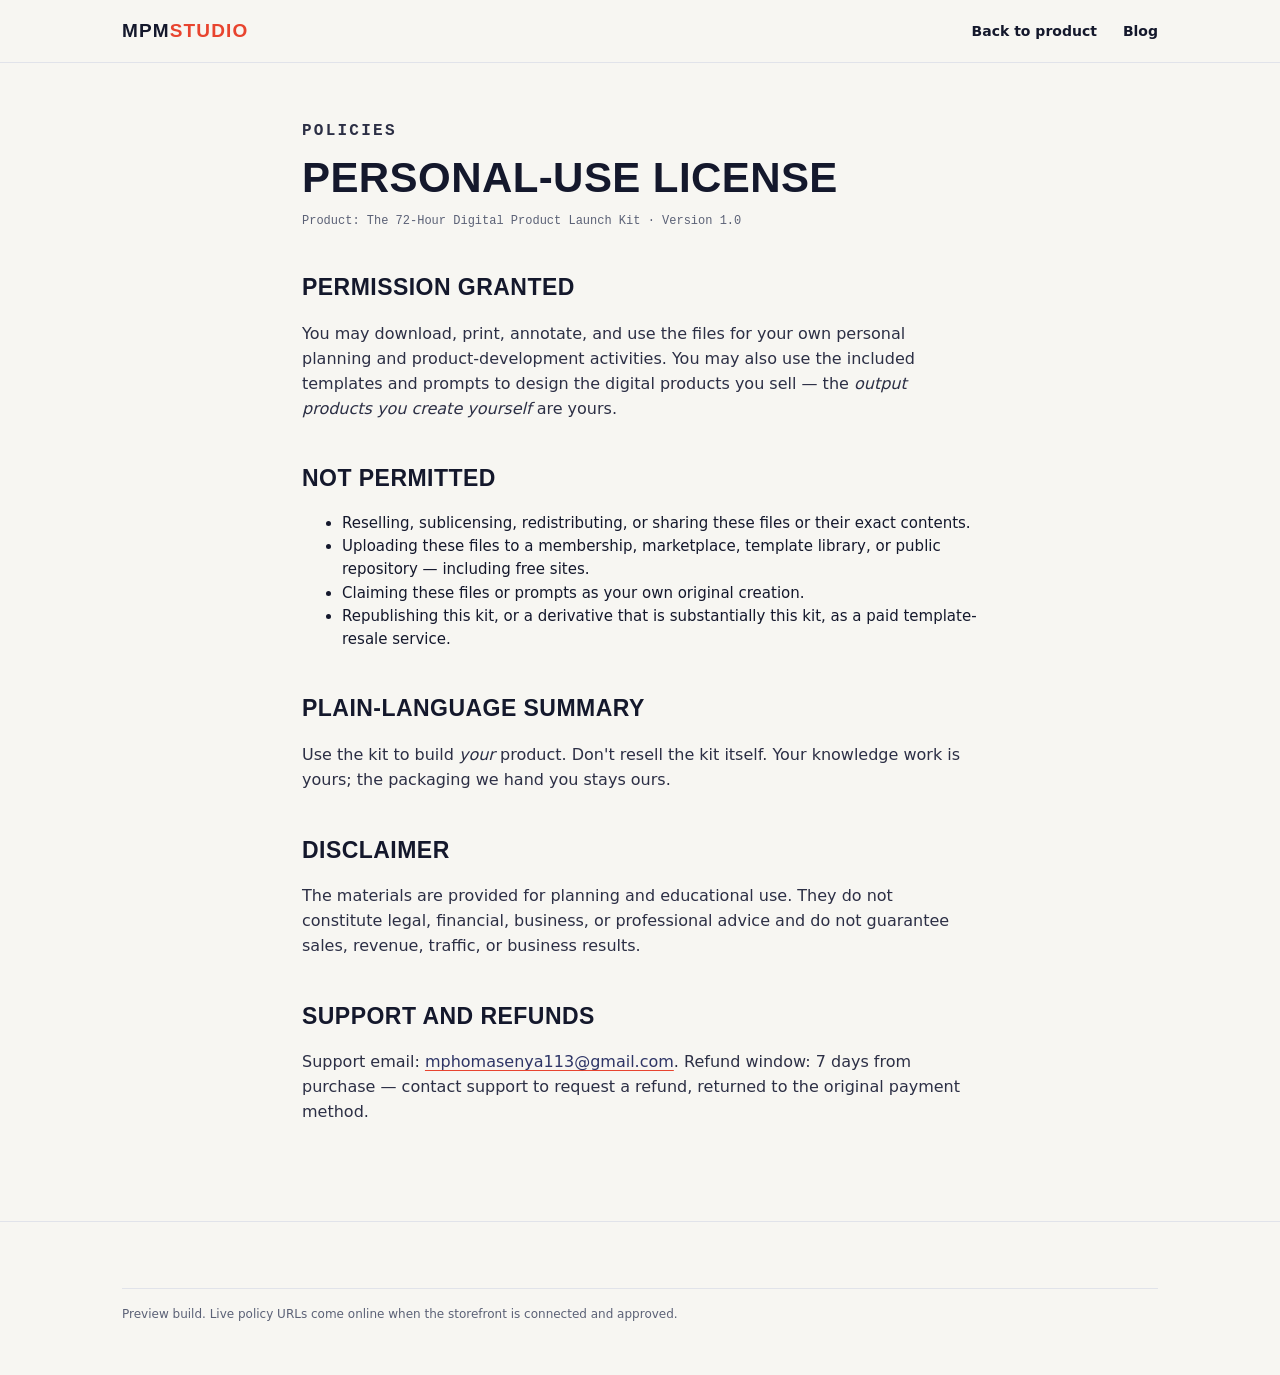
==== LICENSE.html @ 65117a48 "Publish MPM Studio site to GitHub Pages" ====
<!DOCTYPE html>
<html lang="en">
<head>
<meta charset="UTF-8">
<meta name="viewport" content="width=device-width, initial-scale=1.0">
<title>Personal-Use License — The 72-Hour Digital Product Launch Kit · MPM Studio</title>
<meta name="description" content="Personal-use license for the 72-Hour Digital Product Launch Kit: your rights, what is not permitted, and the disclaimer.">
<meta name="robots" content="index,follow">
<link rel="stylesheet" href="assets/style.css">
</head>
<body>
<a class="skip" href="#main">Skip to content</a>
<header class="site-nav">
  <div class="container nav-inner">
    <a class="brand" href="index.html">MPM<span>STUDIO</span></a>
    <nav aria-label="Primary">
      <ul class="nav-links"><li><a href="index.html">Back to product</a></li><li><a href="blog.html">Blog</a></li></ul>
    </nav>
  </div>
</header>

<article class="article">
  <p class="eyebrow">Policies</p>
  <h1>Personal-Use License</h1>
  <p class="byline">Product: The 72-Hour Digital Product Launch Kit · Version 1.0</p>

  <h2>Permission granted</h2>
  <p>You may download, print, annotate, and use the files for your own personal planning and product-development activities. You may also use the included templates and prompts to design the digital products you sell — the <em>output products you create yourself</em> are yours.</p>

  <h2>Not permitted</h2>
  <ul>
    <li>Reselling, sublicensing, redistributing, or sharing these files or their exact contents.</li>
    <li>Uploading these files to a membership, marketplace, template library, or public repository — including free sites.</li>
    <li>Claiming these files or prompts as your own original creation.</li>
    <li>Republishing this kit, or a derivative that is substantially this kit, as a paid template-resale service.</li>
  </ul>

  <h2>Plain-language summary</h2>
  <p>Use the kit to build <em>your</em> product. Don't resell the kit itself. Your knowledge work is yours; the packaging we hand you stays ours.</p>

  <h2>Disclaimer</h2>
  <p>The materials are provided for planning and educational use. They do not constitute legal, financial, business, or professional advice and do not guarantee sales, revenue, traffic, or business results.</p>

  <h2>Support and refunds</h2>
  <p>Support email: <a href="mailto:mphomasenya113@gmail.com">mphomasenya113@gmail.com</a>. Refund window: 7 days from purchase — contact support to request a refund, returned to the original payment method.</p>
</article>

<footer>
  <div class="container">
    <p class="foot-disclaimer">Preview build. Live policy URLs come online when the storefront is connected and approved.</p>
  </div>
</footer>
</body>
</html>
---- assets/style.css ----
:root {
  --ink: #14182c;
  --blueprint: #2e3566;
  --paper: #f7f6f2;
  --panel: #ffffff;
  --line: #e1e3ea;
  --signal: #e8442f;
  --muted: #5b6176;
  --ink-soft: #2b3166;
  --display: "Arial Narrow", "Helvetica Neue", Arial, sans-serif;
  --body: system-ui, "Segoe UI", Arial, sans-serif;
  --mono: ui-monospace, "Cascadia Mono", Consolas, "Courier New", monospace;
}

* { box-sizing: border-box; }
html { scroll-behavior: smooth; }
body {
  margin: 0;
  font-family: var(--body);
  color: var(--ink);
  background: var(--paper);
  line-height: 1.55;
  -webkit-font-smoothing: antialiased;
}
img { max-width: 100%; display: block; }
a { color: var(--blueprint); text-decoration-color: var(--signal); text-underline-offset: 3px; }
a:hover { text-decoration-thickness: 2px; }

.container { max-width: 1080px; margin: 0 auto; padding: 0 22px; }
.mono, .eyebrow, .count-num, .tick-label, .rule { font-family: var(--mono); }

.eyebrow {
  font-size: 12px; letter-spacing: 0.14em; text-transform: uppercase;
  color: var(--signal); font-weight: 700; margin: 0 0 8px;
}
.hairline { border: 0; border-top: 1px solid var(--line); margin: 0; }

/* announcement + nav */
.announce {
  background: var(--ink); color: var(--paper); font-family: var(--mono);
  font-size: 12px; letter-spacing: 0.04em; text-align: center; padding: 8px 16px;
}
.announce b { color: #ffd9c9; }
.site-nav { border-bottom: 1px solid var(--line); background: var(--paper); position: sticky; top: 0; z-index: 20; }
.nav-inner { display: flex; align-items: center; justify-content: space-between; height: 62px; }
.brand { font-family: var(--display); font-weight: 900; letter-spacing: 0.06em; text-transform: uppercase; font-size: 19px; color: var(--ink); text-decoration: none; }
.brand span { color: var(--signal); }
.nav-links { display: flex; gap: 26px; align-items: center; list-style: none; margin: 0; padding: 0; }
.nav-links a { text-decoration: none; font-size: 14px; color: var(--ink); font-weight: 600; }
.nav-links a:hover { color: var(--signal); }

/* buttons */
.btn { display: inline-block; font-family: var(--display); font-weight: 800; text-transform: uppercase; letter-spacing: 0.05em; font-size: 15px; padding: 13px 22px; border-radius: 6px; text-decoration: none; border: 2px solid transparent; transition: transform .08s ease, box-shadow .08s ease; cursor: pointer; }
.btn:active { transform: translateY(1px); }
.btn-primary { background: var(--signal); color: #fff; }
.btn-primary:hover { color: #fff; box-shadow: 0 6px 18px rgba(232, 68, 47, .28); }
.btn-ink { background: var(--ink); color: #fff; }
.btn-ink:hover { color: #fff; background: var(--blueprint); }
.btn-ghost { background: transparent; border-color: var(--ink); color: var(--ink); }
.btn-ghost:hover { border-color: var(--signal); color: var(--signal); }

/* hero */
.hero {
  position: relative; overflow: hidden;
  background:
    repeating-linear-gradient(0deg, transparent 0 31px, rgba(46,53,102,.06) 31px 32px),
    repeating-linear-gradient(90deg, transparent 0 31px, rgba(46,53,102,.06) 31px 32px),
    var(--paper);
}
.hero-corners::before { content: attr(data-crosshair); }
.hero-grid { display: grid; grid-template-columns: 1.15fr .85fr; gap: 48px; padding: 64px 0 72px; align-items: center; }
.hero h1 {
  font-family: var(--display); font-weight: 900; text-transform: uppercase;
  font-size: clamp(38px, 5.4vw, 60px); line-height: .98; letter-spacing: 0.015em; margin: 0 0 18px;
}
.hero h1 .hl { color: var(--signal); }
.hero-sub { font-size: 18px; color: var(--muted); max-width: 46ch; margin: 0 0 26px; }
.hero-sub b { color: var(--ink); }
.hero-actions { display: flex; gap: 14px; flex-wrap: wrap; margin-bottom: 20px; }
.hero-trust { font-family: var(--mono); font-size: 12px; color: var(--muted); margin: 0; }

/* countdown instrument panel */
.panel {
  background: var(--panel); border: 1px solid var(--ink); border-radius: 12px;
  padding: 26px 24px 24px; position: relative; box-shadow: 8px 8px 0 rgba(20,24,44,.08);
}
.panel::before, .panel::after { content: ""; position: absolute; width: 14px; height: 14px; }
.panel::before { top: -1px; left: -1px; border-top: 3px solid var(--signal); border-left: 3px solid var(--signal); border-top-left-radius: 12px; }
.panel::after { bottom: -1px; right: -1px; border-bottom: 3px solid var(--signal); border-right: 3px solid var(--signal); border-bottom-right-radius: 12px; }
.panel-label { font-family: var(--mono); font-size: 11px; letter-spacing: .14em; text-transform: uppercase; color: var(--muted); display: flex; justify-content: space-between; margin-bottom: 14px; }
.tick { width: 8px; height: 8px; background: var(--signal); display: inline-block; margin-right: 6px; animation: blink 1.6s steps(1) infinite; }
@keyframes blink { 50% { opacity: 0; } }
.count-row { display: grid; grid-template-columns: repeat(3, 1fr); gap: 10px; margin-bottom: 22px; }
.count-cell { border: 1px solid var(--line); border-radius: 8px; padding: 14px 6px 10px; text-align: center; background: #fbfbfa; }
.count-num { font-size: clamp(30px, 4vw, 42px); font-weight: 700; line-height: 1; color: var(--ink); font-variant-numeric: tabular-nums; }
.count-label { font-family: var(--mono); font-size: 10px; letter-spacing: .12em; text-transform: uppercase; color: var(--muted); margin-top: 5px; }
.daystrip { font-family: var(--mono); font-size: 12px; display: flex; justify-content: space-between; color: var(--muted); border-top: 1px dashed var(--line); padding-top: 14px; }
.daystrip b { color: var(--ink); font-weight: 700; }
.progress { height: 6px; background: var(--line); border-radius: 3px; margin-top: 12px; overflow: hidden; }
.progress-in { height: 100%; width: 100%; background: var(--signal); border-radius: 3px; }

/* section structure */
.section { padding: 64px 0; }
.section-head { display: flex; align-items: baseline; justify-content: space-between; gap: 20px; margin-bottom: 12px; }
.section-title { font-family: var(--display); font-weight: 900; text-transform: uppercase; font-size: clamp(24px, 3.2vw, 34px); letter-spacing: .02em; margin: 0; }
.section-note { font-family: var(--mono); font-size: 12px; color: var(--muted); }

/* three-day board */
.dayboard { list-style: none; margin: 24px 0 0; padding: 0; display: grid; grid-template-columns: repeat(3, 1fr); gap: 18px; }
.dayboard li { background: var(--panel); border: 1px solid var(--line); border-radius: 10px; padding: 22px 20px; position: relative; }
.dayboard .dnum { font-family: var(--mono); font-size: 12px; font-weight: 700; color: var(--signal); letter-spacing: .12em; }
.dayboard h3 { font-family: var(--display); font-size: 21px; text-transform: uppercase; letter-spacing: .02em; margin: 8px 0 10px; }
.dayboard ul { margin: 0; padding: 0 0 0 16px; font-size: 14px; color: var(--ink-soft); }
.dayboard li::after { content: ""; position: absolute; top: 16px; right: 16px; width: 6px; height: 6px; background: var(--signal); }

/* spec-sheet method rows */
.spec { border-top: 1px solid var(--ink); }
.spec-row { display: grid; grid-template-columns: 64px 1fr 220px; gap: 18px; padding: 20px 4px; border-bottom: 1px solid var(--line); align-items: baseline; }
.spec-row:hover { background: rgba(46,53,102,.04); }
.spec-num { font-family: var(--mono); font-size: 13px; color: var(--signal); font-weight: 700; }
.spec-name { font-family: var(--display); font-weight: 800; text-transform: uppercase; font-size: 17px; letter-spacing: .02em; }
.spec-desc { font-size: 14px; color: var(--muted); margin-top: 2px; }
.spec-kpi { font-family: var(--mono); font-size: 12px; color: var(--ink-soft); }
.spec-kpi b { display: block; color: var(--muted); font-weight: 600; margin-bottom: 2px; }

/* inside cards */
.grid2 { display: grid; grid-template-columns: 1fr 1fr; gap: 18px; margin-top: 24px; }
.card { background: var(--panel); border: 1px solid var(--line); border-radius: 10px; padding: 22px; }
.card h3 { font-family: var(--display); font-weight: 800; text-transform: uppercase; font-size: 17px; letter-spacing: .02em; margin: 0 0 10px; }
.card p { font-size: 14px; color: var(--muted); margin: 0 0 8px; }
.card ul { margin: 8px 0 0; padding-left: 18px; font-size: 14px; }
.card .tag { font-family: var(--mono); font-size: 11px; color: var(--signal); text-transform: uppercase; letter-spacing: .1em; }

/* demo preview */
.demo { display: grid; grid-template-columns: 340px 1fr; gap: 30px; align-items: center; background: var(--ink); color: var(--paper); border-radius: 14px; padding: 34px 30px; margin-top: 24px; }
.demo-flat {
  background: var(--panel); border-radius: 8px; padding: 18px; box-shadow: 0 18px 40px rgba(0,0,0,.35);
}
.demo-flat .fh { font-family: var(--display); font-weight: 900; text-transform: uppercase; font-size: 14px; letter-spacing: .05em; margin-bottom: 10px; }
.demo-flat .fline { height: 9px; background: var(--line); border-radius: 2px; margin: 7px 0; }
.demo-flat .fline.ac { background: #ffe3d9; width: 70%; }
.demo-flat .frow { display: flex; gap: 7px; align-items: center; font-family: var(--mono); font-size: 10px; color: var(--muted); }
.demo-flat .fdot { width: 10px; height: 10px; border-radius: 2px; background: var(--signal); flex: none; }
.demo-side h3 { font-family: var(--display); font-weight: 900; text-transform: uppercase; font-size: 24px; margin: 0 0 10px; letter-spacing: .02em; }
.demo-side p { color: #c9cde0; font-size: 15px; margin: 0 0 18px; max-width: 46ch; }
.demo-side .mono { font-size: 12px; color: #ffd9c9; }

/* pricing */
.price-card { background: var(--panel); border: 2px solid var(--ink); border-radius: 14px; padding: 30px; max-width: 560px; position: relative; box-shadow: 8px 8px 0 rgba(20,24,44,.06); }
.price-row { display: flex; gap: 26px; align-items: baseline; flex-wrap: wrap; }
.price { font-family: var(--display); font-size: 46px; font-weight: 900; letter-spacing: .01em; }
.price .was { font-size: 18px; color: var(--muted); text-decoration: line-through; font-weight: 600; margin-left: 8px; }
.price-note { font-family: var(--mono); font-size: 12px; color: var(--muted); margin-top: 4px; }
.price-list { margin: 20px 0; padding: 0; list-style: none; }
.price-list li { padding: 9px 0 9px 28px; position: relative; font-size: 15px; border-bottom: 1px dashed var(--line); }
.price-list li::before { content: ""; position: absolute; left: 4px; top: 14px; width: 11px; height: 11px; background: var(--signal); border-radius: 3px; }
.price-foot { font-family: var(--mono); font-size: 12px; color: var(--muted); margin-top: 14px; }

/* faq */
.faq details { border-bottom: 1px solid var(--line); padding: 16px 2px; }
.faq summary { cursor: pointer; font-weight: 700; font-size: 16px; list-style: "— "; color: var(--ink); }
.faq summary:hover { color: var(--signal); }
.faq details[open] summary { list-style: "▾ "; }
.faq p { margin: 10px 0 4px; color: var(--muted); font-size: 15px; }

/* blog + article */
.blog-grid { display: grid; grid-template-columns: 1fr 1fr; gap: 20px; margin-top: 24px; }
.blog-grid h3 { font-family: var(--display); font-size: 20px; text-transform: uppercase; letter-spacing: .02em; margin: 0 0 8px; }
.blog-grid p { color: var(--muted); font-size: 14px; margin: 0 0 12px; }
.article { max-width: 720px; margin: 0 auto; padding: 56px 22px 80px; }
.article h1 { font-family: var(--display); font-weight: 900; text-transform: uppercase; font-size: clamp(28px, 4vw, 42px); line-height: 1.05; letter-spacing: .01em; margin: 12px 0 6px; }
.article .byline { font-family: var(--mono); font-size: 12px; color: var(--muted); margin-bottom: 30px; }
.article h2 { font-family: var(--display); font-size: 23px; text-transform: uppercase; letter-spacing: .02em; margin: 40px 0 10px; }
.article p { font-size: 16px; color: #2c2f45; }
.article ul, .article table { font-size: 15px; }
.article table { border-collapse: collapse; width: 100%; margin: 20px 0; }
.article th, .article td { border: 1px solid var(--line); padding: 9px 12px; text-align: left; }
.article th { background: #eef0f7; font-family: var(--mono); font-size: 12px; text-transform: uppercase; }
.article .cta-box { background: var(--ink); color: var(--paper); border-radius: 12px; padding: 26px; margin: 40px 0 0; }
.article .cta-box p { color: #c9cde0; }
.article .cta-box h2 { margin-top: 0; }
.article .btn { color: #fff; }

/* cta band */
.ctaband { background: var(--signal); color: #fff; padding: 46px 0; }
.ctaband .section-title { color: #fff; }
.ctaband p { font-size: 16px; max-width: 56ch; margin: 8px 0 22px; }
.ctaband .btn-ink { background: var(--ink); }
.ctaband .btn-ghost { border-color: #fff; color: #fff; }
.ctaband .btn-ghost:hover { border-color: var(--ink); color: var(--ink); }

/* newsletter */
.newsletter { background: var(--ink); color: var(--paper); padding: 46px 0; }
.newsletter .section-title { color: #fff; }
.newsletter p { color: #c9cde0; max-width: 54ch; }
.news-form { display: flex; gap: 10px; max-width: 460px; margin-top: 18px; flex-wrap: wrap; }
.news-form input { flex: 1; min-width: 220px; padding: 12px 14px; border: 1px solid #3a3f5f; border-radius: 6px; background: #1b2040; color: #fff; font: inherit; }
.news-form input::placeholder { color: #8b90ad; }
.news-form .btn { background: var(--signal); color: #fff; }
.form-note { font-family: var(--mono); font-size: 12px; color: #8b90ad; margin-top: 10px; }

/* footer */
footer { border-top: 1px solid var(--line); padding: 40px 0; font-size: 13px; color: var(--muted); }
.foot-grid { display: grid; grid-template-columns: 1.4fr 1fr 1fr; gap: 30px; }
footer h4 { font-family: var(--mono); font-size: 11px; text-transform: uppercase; letter-spacing: .12em; margin: 0 0 10px; color: var(--ink); }
footer ul { list-style: none; margin: 0; padding: 0; }
footer li { margin: 5px 0; }
footer a { color: var(--muted); text-decoration: none; }
footer a:hover { color: var(--signal); }
.foot-disclaimer { border-top: 1px solid var(--line); margin-top: 26px; padding-top: 16px; font-size: 12px; }

/* checkout */
.checkout-wrap { max-width: 760px; margin: 0 auto; padding: 48px 22px 80px; }
.order-card { background: var(--panel); border: 1px solid var(--line); border-radius: 12px; padding: 26px; }
.field { margin-bottom: 16px; }
.field label { display: block; font-family: var(--mono); font-size: 12px; text-transform: uppercase; letter-spacing: .08em; color: var(--muted); margin-bottom: 6px; font-weight: 700; }
.field input { width: 100%; padding: 12px 14px; border: 1px solid var(--line); border-radius: 6px; font: inherit; background: #fff; }
.field input:focus { outline: 2px solid var(--signal); outline-offset: 0; }
.line-row { display: flex; justify-content: space-between; font-size: 15px; padding: 9px 0; border-bottom: 1px dashed var(--line); }
.line-row .mono { font-size: 13px; }
.total { font-family: var(--display); font-weight: 900; font-size: 22px; }
.demo-note { background: #eef0f7; border-left: 4px solid var(--signal); padding: 12px 14px; font-family: var(--mono); font-size: 12px; margin: 18px 0; }
.confirm { display: none; background: var(--panel); border: 2px solid var(--ink); border-radius: 12px; padding: 30px; box-shadow: 8px 8px 0 rgba(20,24,44,.08); }
.confirm.show { display: block; }
.confirm h2 { margin-top: 0; font-family: var(--display); text-transform: uppercase; letter-spacing: .02em; }
.confirm .btn { margin-right: 10px; }
.tick-big { font-family: var(--mono); color: var(--signal); font-size: 40px; line-height: 1; }

/* misc */
.skip { position: absolute; left: -999px; top: 8px; background: var(--signal); color: #fff; padding: 8px 12px; border-radius: 4px; z-index: 50; }
.skip:focus { left: 8px; }
::selection { background: var(--signal); color: #fff; }
[data-reveal] { opacity: 0; transform: translateY(10px); transition: opacity .5s ease, transform .5s ease; }
[data-reveal].in { opacity: 1; transform: none; }

@media (max-width: 860px) {
  .hero-grid, .demo, .blog-grid { grid-template-columns: 1fr; }
  .spec-row { grid-template-columns: 40px 1fr; }
  .spec-kpi { display: none; }
  .grid2 { grid-template-columns: 1fr; }
  .dayboard { grid-template-columns: 1fr; }
  .foot-grid { grid-template-columns: 1fr; gap: 22px; }
  .nav-links { gap: 14px; }
  .nav-links .cta { display: none; }
}
@media (prefers-reduced-motion: reduce) {
  html { scroll-behavior: auto; }
  [data-reveal] { opacity: 1; transform: none; transition: none; }
  .tick { animation: none; }
}
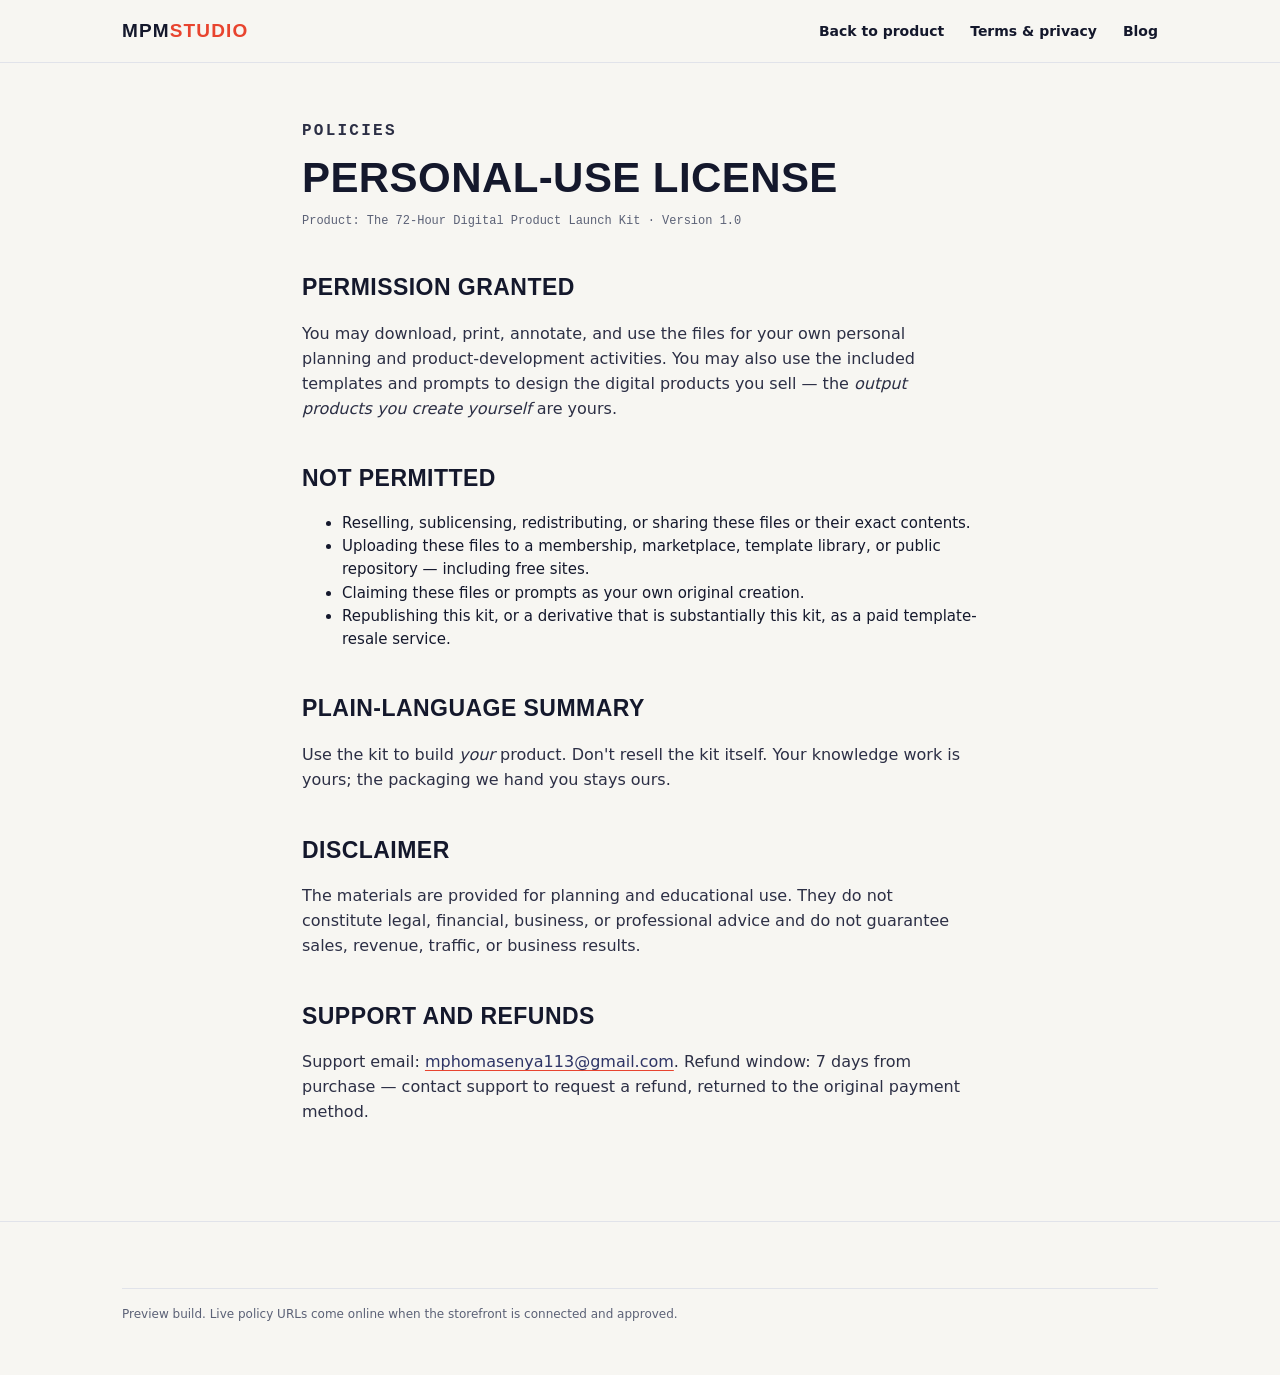
==== commit 01162681: "Add Terms/Refund/Privacy page; footer/nav links; publish AIEO files (2026-09-23)" ====
--- a/LICENSE.html
+++ b/LICENSE.html
@@ -14,7 +14,7 @@
   <div class="container nav-inner">
     <a class="brand" href="index.html">MPM<span>STUDIO</span></a>
     <nav aria-label="Primary">
-      <ul class="nav-links"><li><a href="index.html">Back to product</a></li><li><a href="blog.html">Blog</a></li></ul>
+      <ul class="nav-links"><li><a href="index.html">Back to product</a></li><li><a href="policies.html">Terms &amp; privacy</a></li><li><a href="blog.html">Blog</a></li></ul>
     </nav>
   </div>
 </header>
